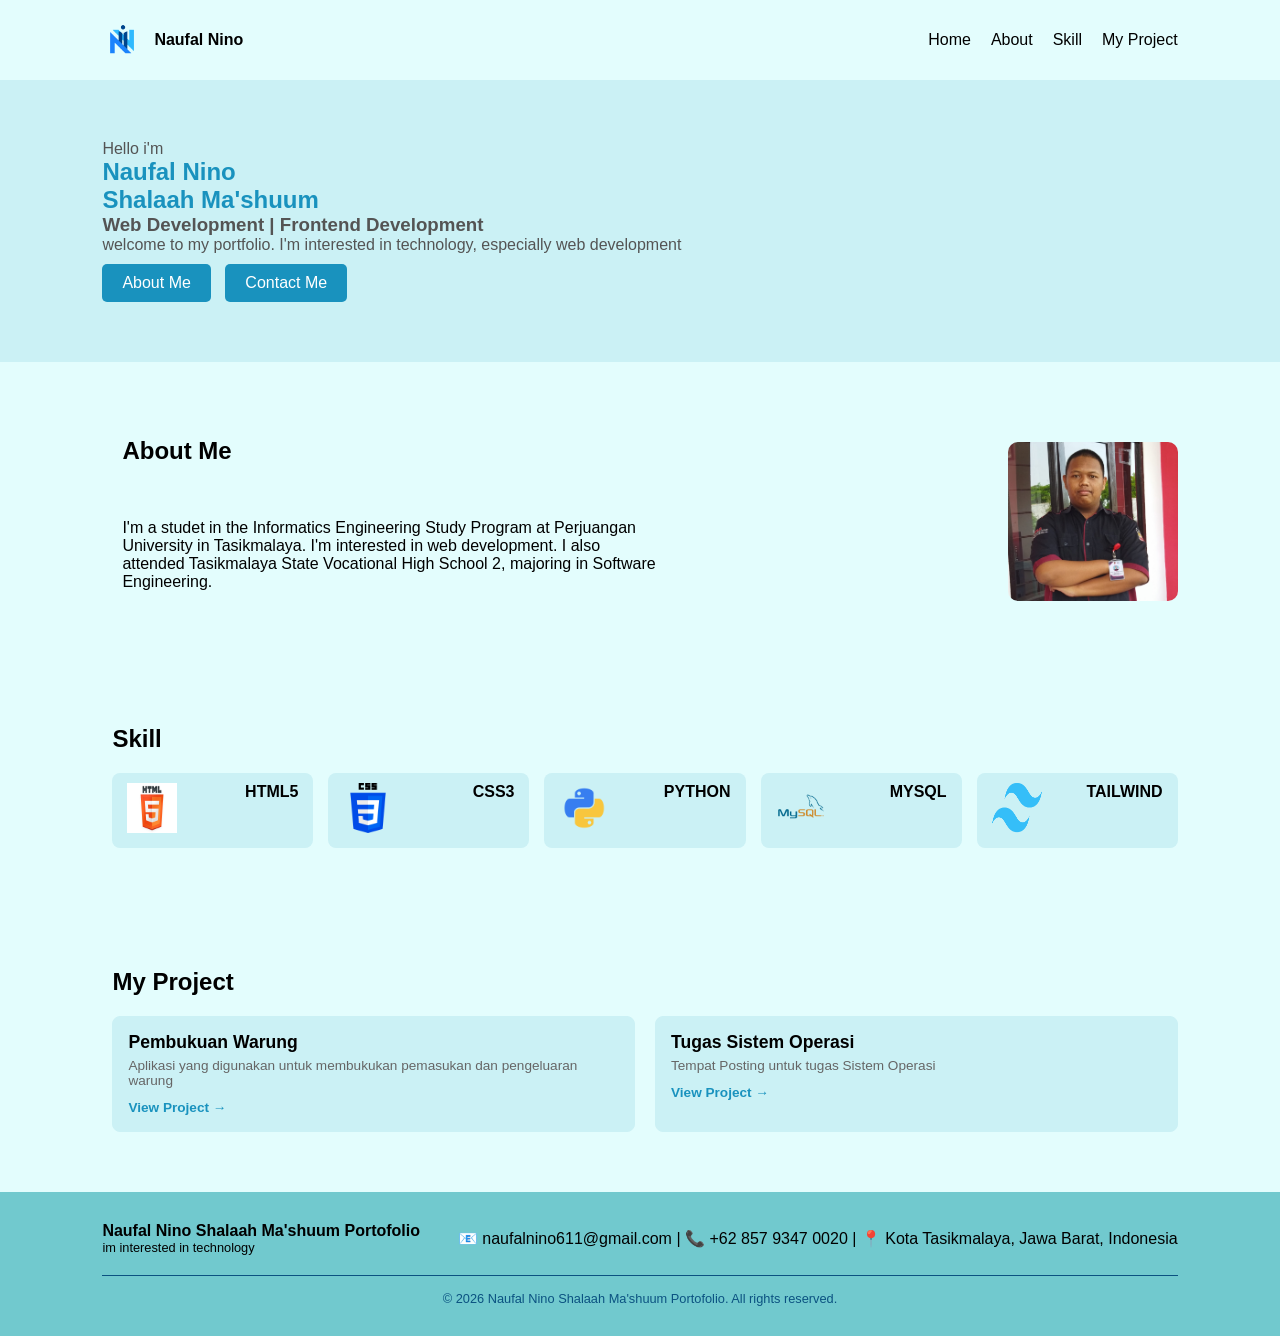
==== index.html @ ae5a34c4 "beres perpindahan file" ====
<!DOCTYPE html>
<html lang="en">
<head>
    <meta charset="UTF-8">
    <meta name="viewport" content="width=device-width, initial-scale=1.0">
    <link rel="stylesheet" href="../CSS/style.css">
    <title>Portofolio Nino</title>
</head>
<body>
    <header>
        <div class="nino_logo"><img src="../GAMBAR/logo_background_less.png" alt="Logo">
            <strong>Naufal Nino</strong>
        </div>
        <nav>
            <ul>
                <li><a href="#nino_home">Home</a></li>
                <li><a href="#about_nino">About</a></li>
                <li><a href="nino-skill">Skill</a></li>
                <li><a href="">My Project</a></li>
            </ul>
        </nav>
    </header>
    <main>
        <section class="nino_hero" id="nino_home">
            <div class="nino_hero_text">
                <p>Hello i'm</p>
                <h1>Naufal Nino</h1>
                <h1>Shalaah Ma'shuum</h1>
                <h3>Web Development | Frontend Development</h3>
                <p>
                    welcome to my portfolio. I'm interested in
                    technology, especially web development
                </p>
                <div class="nino_hero_button">
                    <a href="#about_nino" class="btn nino_primary_btn">About Me</a>
                    <a href="" class="btn nino_secondary_btn">Contact Me</a>
                </div>
            </div>
        </section>

        <section class="nino_about" id="about_nino">
            <div class="nino-about-text">
                <h2>About Me</h2>
                <br><br><br>
                <p>
                    I'm a studet in the Informatics Engineering
                    Study Program at Perjuangan University in Tasikmalaya.
                    I'm interested in web development. I also attended Tasikmalaya
                    State Vocational High School 2, majoring in Software Engineering.
                </p>
            </div>
            <div class="nino-image-profile">
                <img src="../GAMBAR/profile.jpeg" alt="Photo Profile">
            </div>
        </section>

        <section class="nino_skill" id="nino-skill">
            <h2>Skill</h2>
            <div class="nino-skill_grid">
                <div class="nino-skill_card"><img src="../GAMBAR/html5.png" alt="html 5 icon" class="nino-html">HTML5</div>
                <div class="nino-skill_card"><img src="../GAMBAR/css3.png" alt="css 3 icon" class="nino-css">CSS3</div>
                <div class="nino-skill_card"><img src="../GAMBAR/python.png" alt="python icon" class="nino-pyhton">PYTHON</div>
                <div class="nino-skill_card"><img src="../GAMBAR/mysql.png" alt="mysql icon" class="nino-sql">MYSQL</div>
                <div class="nino-skill_card"><img src="../GAMBAR/tailwind.png" alt="tailwind icon" class="nino-tailwind">TAILWIND</div>
            </div>
        </section>
        
        <section class="nino_project" id="nino-project">
            <h2>My Project</h2>
            <div class="nino-project_grid">
                <div class="nino-project_card">
                    <div class="nino-project_info">
                        <h3>Pembukuan Warung</h3>
                        <p>Aplikasi yang digunakan untuk membukukan pemasukan dan pengeluaran warung</p>
                        <a href="#">View Project &rarr;</a>
                    </div>
                </div>
                <div class="nino-project_card">
                    <div class="nino-project_info">
                        <h3>Tugas Sistem Operasi</h3>
                        <p>Tempat Posting untuk tugas Sistem Operasi</p>
                        <a href="#">View Project &rarr;</a>
                    </div>
                </div>
            </div>
        </section>
    </main>
    
    <footer>
        <div class="nino-footer_top" id="nino-contact">
            <div>
                <strong>Naufal Nino Shalaah Ma'shuum Portofolio</strong>
                <p style="font-size: 0.8rem;">im interested in technology</p>
            </div>
            <div>
                <span>📧 naufalnino611@gmail.com</span> | 
                <span>📞 +62 857 9347 0020</span> | 
                <span>📍 Kota Tasikmalaya, Jawa Barat, Indonesia</span>
            </div>
        </div>
        <div class="nino-footer_bottom">
            <p>&copy; 2026 Naufal Nino Shalaah Ma'shuum Portofolio. All rights reserved.</p>
        </div>
  </footer>
</body>
</html>
---- CSS/style.css ----
*{
    margin: 0;
    padding: 0;
    font-family: Arial, Helvetica, sans-serif;
    box-sizing: border-box;
}

body{
    color: red;
    background-color: #E3FDFD;
}


header{
    display: flex;
    justify-content: space-between;
    align-items: center;
    padding: 20px 8%;
    background-color: #E3FDFD;
    /*background-color: white;*/
}

a{
    text-decoration: none;
    color: inherit;
}

.nino_logo img{
    width: 40px;
    height: auto;
}

.nino_logo{
    display: flex;
    align-items: center;
    gap: 12px;
    color: black;
}

nav ul{
    display: flex;
    gap: 20px;
    list-style: none;
    color: black;
}

nav ul :hover{
    color: rgb(25, 146, 190);
}

.nino_hero {
    display: flex;
    align-items: center;
    justify-content: space-between;
    padding: 60px 8%;
    /*background-image: url(../GAMBAR/herosection_background.jpg);*/
    background-color: #CBF1F5;
    color: rgb(84, 84, 84);
}

.nino_hero_text h1{
    color: rgb(25, 146, 190);
}

.nino_hero_button .btn{
    padding: 10px 20px;
    border-radius: 5px;
    display: inline-block;
    margin-right: 10px;
    margin-top: 10px;
}

.nino_primary_btn{
    background-color: rgb(25, 146, 190);
    color: white;
}

.nino_secondary_btn{
    color: white;
    background-color:rgb(25, 146, 190) ;
}

.nino_about{
    display: flex;
    justify-content: space-between;
    align-items: center;
    gap: 40px;
    margin-left: 10px;
    padding: 60px 8%;
}

.nino-about-text{
    flex: 1;
    color: black;
    margin-left: 10px;
    max-width: 60ch;
}


.nino-image-profile img{
    width: 170px;
    height: auto;
    border-radius: 10px;
    margin-top: 20px;
}

.nino_skill {
    margin-left: 10px;
    padding: 60px 8%;
    color: black;
}

.nino-skill_grid {
    display: grid;
    grid-template-columns: repeat(auto-fit, minmax(150px, 1fr));
    gap: 15px;
    margin-top: 20px;
}

.nino-skill_card {
    background: #CBF1F5;
    padding: 15px;
    padding-top: 10px;
    border-radius: 8px;
    font-weight: bold;
    text-align: center;
    justify-content: space-between;
    display: flex;
}

.nino-skill_card img {
    width: 50px;
    height: auto;
}

.nino_project {
    color: black;
    margin-left: 10px;
    padding: 60px 8%;
}

.nino-project_grid {
    display: grid;
    grid-template-columns: repeat(auto-fit, minmax(220px, 1fr));
    gap: 20px;
    margin-top: 20px;
}

.nino-project_card {
    border: 1px solid #CBF1F5;
    border-radius: 8px;
    overflow: hidden;
    background: #CBF1F5;
}

.nino-project_info {
    padding: 15px;
    max-width: 60ch;
}

.nino-project_info h3 {
    font-size: 1.1rem;
    margin-bottom: 5px;
}

.nino-project_info p {
    font-size: 0.85rem;
    color: #666;
    margin-bottom: 10px;
}

.nino-project_info a {
    color: rgb(25, 146, 190);
    font-weight: bold;
    font-size: 0.85rem;
}

footer {
      background-color: #71C9CE;
      color: black;
      padding: 30px 8%;
    }
    .nino-footer_top {
      display: flex;
      justify-content: space-between;
      align-items: center;
      padding-bottom: 20px;
      border-bottom: 1px solid #0b5281;
    }
    .nino-footer_bottom {
      text-align: center;
      padding-top: 15px;
      font-size: 0.8rem;
      color: #0b5281;
    }
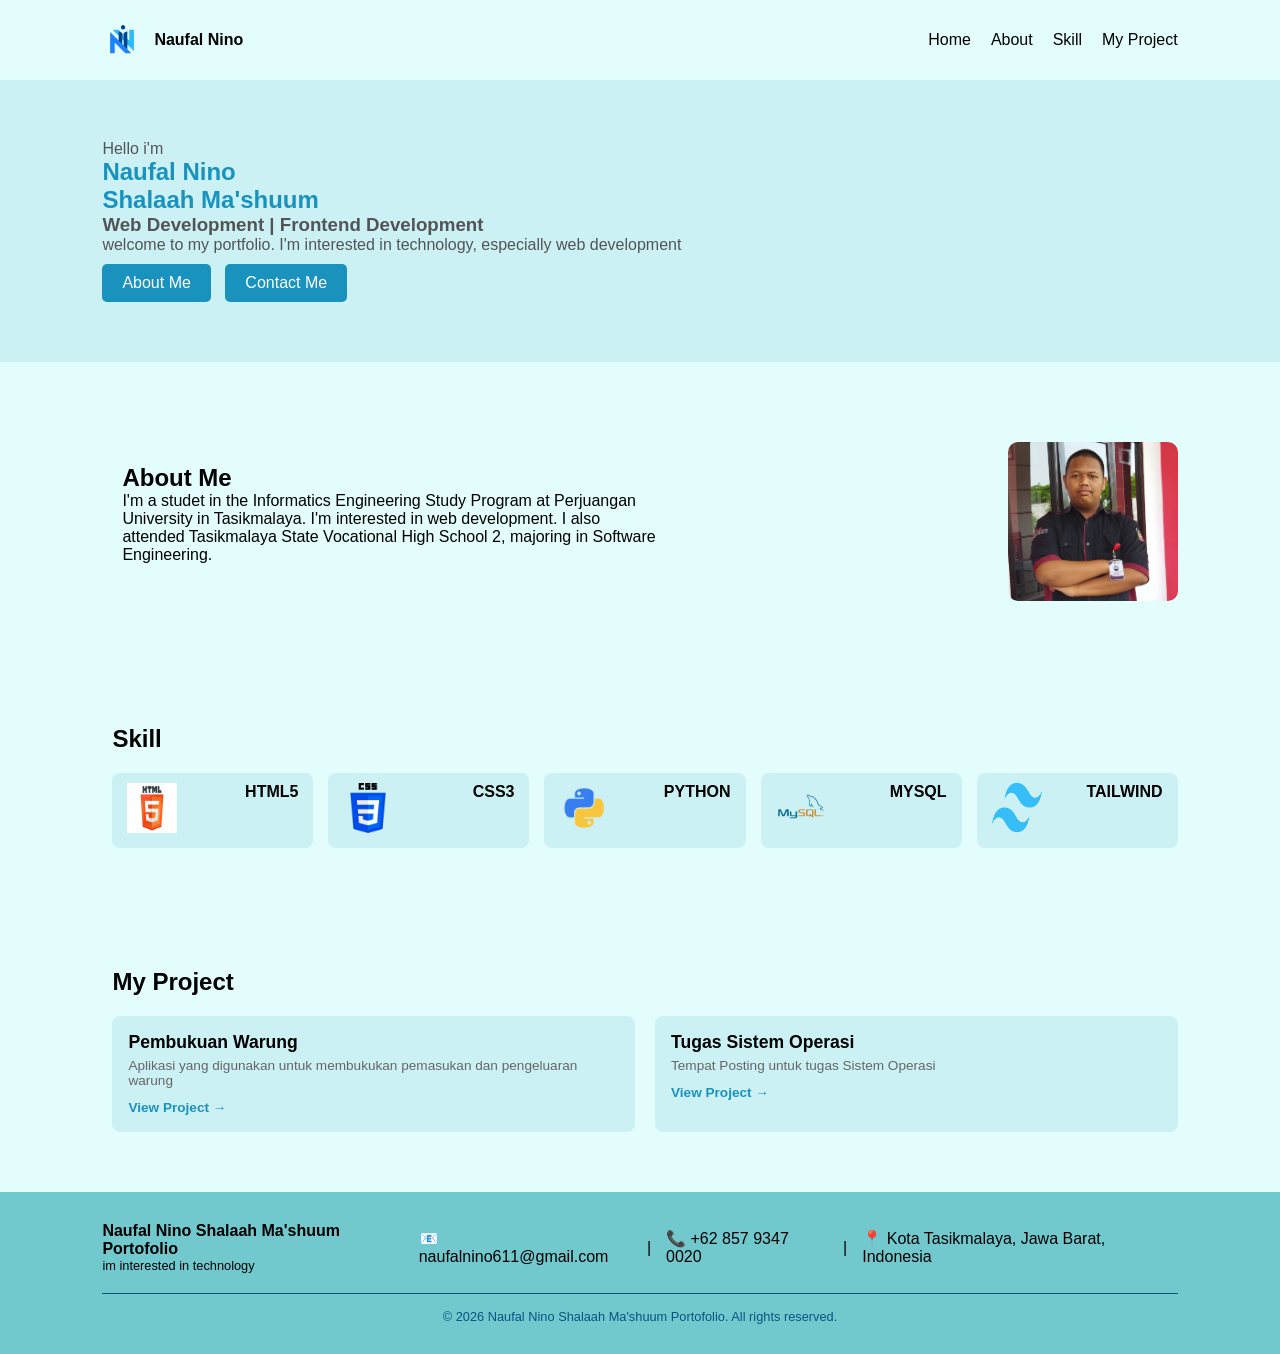
==== commit 50f61c92: "pembaruan index dan css" ====
--- a/index.html
+++ b/index.html
@@ -15,8 +15,8 @@
             <ul>
                 <li><a href="#nino_home">Home</a></li>
                 <li><a href="#about_nino">About</a></li>
-                <li><a href="nino-skill">Skill</a></li>
-                <li><a href="">My Project</a></li>
+                <li><a href="#nino-skill">Skill</a></li>
+                <li><a href="#nino-project">My Project</a></li>
             </ul>
         </nav>
     </header>
@@ -33,7 +33,7 @@
                 </p>
                 <div class="nino_hero_button">
                     <a href="#about_nino" class="btn nino_primary_btn">About Me</a>
-                    <a href="" class="btn nino_secondary_btn">Contact Me</a>
+                    <a href="#nino-contact" class="btn nino_secondary_btn">Contact Me</a>
                 </div>
             </div>
         </section>
@@ -41,7 +41,6 @@
         <section class="nino_about" id="about_nino">
             <div class="nino-about-text">
                 <h2>About Me</h2>
-                <br><br><br>
                 <p>
                     I'm a studet in the Informatics Engineering
                     Study Program at Perjuangan University in Tasikmalaya.
@@ -92,10 +91,12 @@
                 <strong>Naufal Nino Shalaah Ma'shuum Portofolio</strong>
                 <p style="font-size: 0.8rem;">im interested in technology</p>
             </div>
-            <div>
-                <span>📧 naufalnino611@gmail.com</span> | 
-                <span>📞 +62 857 9347 0020</span> | 
-                <span>📍 Kota Tasikmalaya, Jawa Barat, Indonesia</span>
+            <div class="nino-footer_contact">
+                <div class="nino-footer_items">📧 naufalnino611@gmail.com</div>
+                <div class="nino-footer_gap">|</div>
+                <div class="nino-footer_items">📞 +62 857 9347 0020</div>
+                <div class="nino-footer_gap">|</div>
+                <div class="nino-footer_items">📍 Kota Tasikmalaya, Jawa Barat, Indonesia</div>
             </div>
         </div>
         <div class="nino-footer_bottom">
--- a/CSS/style.css
+++ b/CSS/style.css
@@ -17,7 +17,6 @@
     align-items: center;
     padding: 20px 8%;
     background-color: #E3FDFD;
-    /*background-color: white;*/
 }
 
 a{
@@ -176,20 +175,74 @@
 }
 
 footer {
-      background-color: #71C9CE;
-      color: black;
-      padding: 30px 8%;
+    background-color: #71C9CE;
+    color: black;
+    padding: 30px 8%;
+}
+.nino-footer_top {
+    display: flex;
+    justify-content: space-between;
+    align-items: center;
+    padding-bottom: 20px;
+    border-bottom: 1px solid #0b5281;
+}
+.nino-footer_bottom {
+    text-align: center;
+    padding-top: 15px;
+    font-size: 0.8rem;
+    color: #0b5281;
+}
+.nino-footer_contact {
+    display: flex;
+    gap: 15px;
+    align-items: center;
+}
+
+@media screen and (max-width: 760px) {
+    header {
+        flex-direction: column;
+        gap: 15px;
+        text-align: center;
+        padding: 15px 5%;
+    }
+    nav ul {
+        flex-wrap: wrap;
+        justify-content: center;
+        gap: 15px;
+    }
+    .nino_hero {
+        flex-direction: column;
+        text-align: center;
+        padding: 40px 5%;
+    }
+    .nino_hero_text h1 {
+        font-size: 1.8rem;
+    }
+    .nino_about {
+        flex-direction: column-reverse;
+        text-align: center;
+        padding: 40px 5%;
+        margin-left: 0;
+        gap: 20px;
+    }
+    .nino-about-text {
+        margin-left: 0;
+    }
+    .nino_skill, .nino_project {
+        padding: 40px 5%;
+        margin-left: 0;
     }
     .nino-footer_top {
-      display: flex;
-      justify-content: space-between;
-      align-items: center;
-      padding-bottom: 20px;
-      border-bottom: 1px solid #0b5281;
-    }
-    .nino-footer_bottom {
-      text-align: center;
-      padding-top: 15px;
-      font-size: 0.8rem;
-      color: #0b5281;
-    }+        flex-direction: column;
+        gap: 20px;
+        text-align: center;
+    }
+    .nino-footer_contact {
+        flex-direction: column;
+        gap: 10px;
+        align-items: center;
+    }
+    .nino-footer_gap {
+        display: none;
+    }
+}
